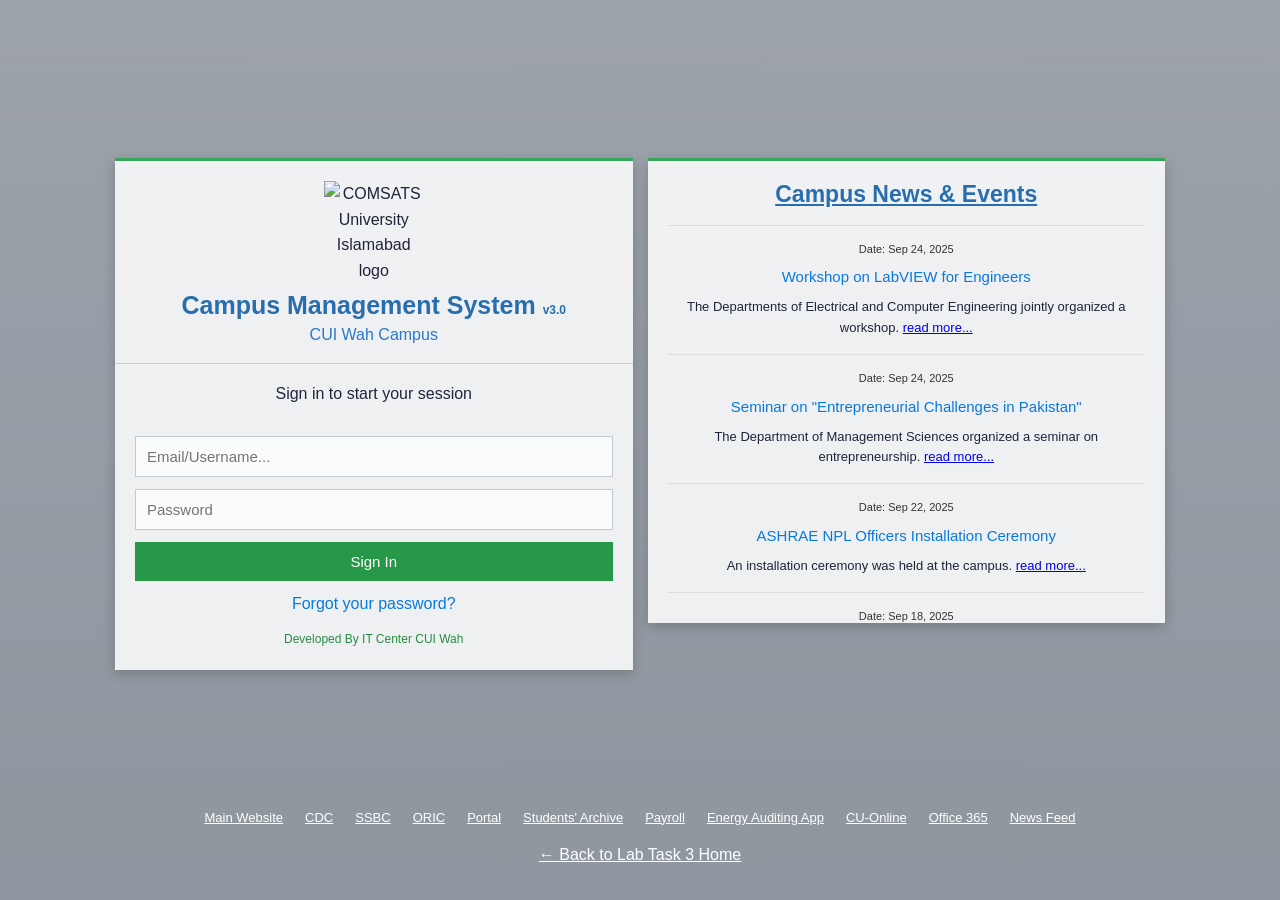
==== task1.html @ 0c9ced2b "Add files via upload" ====
<!DOCTYPE html>
<html lang="en">
<head>
    <meta charset="UTF-8">
    <meta name="viewport" content="width=device-width, initial-scale=1.0">
    <title>Campus Management System</title>
    <link rel="stylesheet" href="style.css">
    <style>
        body {
            background:
                linear-gradient(#15263a55, #15263a66),
                url("images/COMSATS-PIC.jpg")
                center / cover fixed;
            min-height: 100vh;
        }

        .campus-page {
            min-height: 100vh;
            display: flex;
            flex-direction: column;
            padding: 38px 7% 18px;
            background: #16233322;
        }

        .campus-panels {
            display: grid;
            grid-template-columns: 1fr 1fr;
            gap: 15px;
            max-width: 1050px;
            width: 100%;
            margin: 0 auto;
            flex: 1;
            align-content: center;
        }

        .campus-panel {
            background: #ffffffd9;
            border-top: 3px solid #36a65b;
            box-shadow: 0 4px 12px #0003;
            text-align: center;
            min-width: 0;
        }

        .login-panel {
            padding: 20px;
        }

        .campus-logo {
    display: block;
    width: 100px;
    height: 100px;
    object-fit: contain;
    margin: 0 auto 8px;
    border: none;
    border-radius: 0;
    background: transparent;
}
        .campus-title {
            color: #286eaf;
            font-size: 25px;
            line-height: 1.3;
        }

        .campus-subtitle {
            color: #2878cb;
            margin-bottom: 16px;
        }

        .login-heading {
            border-top: 1px solid #ccc;
            padding: 17px 0;
            margin: 0 -20px 12px;
        }

        .campus-input {
            width: 100%;
            padding: 11px;
            margin-bottom: 12px;
            border: 1px solid #c3c9d0;
            background: #ffffffb8;
            font-size: 15px;
        }

        .campus-button {
            width: 100%;
            border: 0;
            background: #269847;
            color: white;
            padding: 11px;
            font-size: 15px;
            cursor: pointer;
        }

        .campus-link {
            display: inline-block;
            color: #0879df;
            margin-top: 10px;
            text-decoration: none;
        }

        .campus-credit {
            color: #278d42;
            font-size: 12px;
            margin-top: 14px;
        }

        .news-panel {
            padding: 15px 20px;
            max-height: 465px;
            overflow-y: auto;
        }

        .news-title {
            color: #286eaf;
            font-size: 23px;
            text-decoration: underline;
            margin-bottom: 12px;
        }

        .news-item {
            padding: 9px 0 15px;
            border-top: 1px solid #ddd;
        }

        .news-date {
            font-size: 11px;
            color: #333;
        }

        .news-item h3 {
            font-size: 15px;
            font-weight: normal;
            color: #0879df;
            margin: 5px 0 8px;
        }

        .news-item p {
            font-size: 13px;
        }

        .campus-footer {
            max-width: 1050px;
            width: 100%;
            margin: 18px auto 0;
            display: flex;
            justify-content: center;
            flex-wrap: wrap;
            gap: 12px 22px;
        }

        .campus-footer a {
            color: white;
            font-size: 13px;
        }

        .back-home {
            text-align: center;
            padding: 14px;
        }

        .back-home a {
            color: white;
        }

        @media (max-width: 700px) {
            .campus-panels {
                grid-template-columns: 1fr;
            }

            .campus-page {
                padding: 20px 14px;
            }

            .campus-title {
                font-size: 21px;
            }
        }
    </style>
</head>
<body>
    <main class="campus-page">
        <section class="campus-panels">

            <div class="campus-panel login-panel">
                <img
                    src="images/COMSATS-logo.png"
                    alt="COMSATS University Islamabad logo"
                    class="campus-logo">

                <h1 class="campus-title">
                    Campus Management System
                    <small style="font-size: 12px;">v3.0</small>
                </h1>

                <p class="campus-subtitle">CUI Wah Campus</p>

                <form id="campusLogin">
                    <p class="login-heading">Sign in to start your session</p>

                    <input class="campus-input"
                           type="text"
                           placeholder="Email/Username..."
                           aria-label="Email or username"
                           required>

                    <input class="campus-input"
                           type="password"
                           placeholder="Password"
                           aria-label="Password"
                           required>

                    <button class="campus-button" type="submit">
                        Sign In
                    </button>
                </form>

                <a class="campus-link" href="#forgot">
                    Forgot your password?
                </a>

                <p class="campus-credit">Developed By IT Center CUI Wah</p>
            </div>

            <section class="campus-panel news-panel">
                <h2 class="news-title">Campus News &amp; Events</h2>

                <article class="news-item">
                    <span class="news-date">Date: Sep 24, 2025</span>
                    <h3>Workshop on LabVIEW for Engineers</h3>
                    <p>
                        The Departments of Electrical and Computer
                        Engineering jointly organized a workshop.
                        <a href="#workshop">read more...</a>
                    </p>
                </article>

                <article class="news-item">
                    <span class="news-date">Date: Sep 24, 2025</span>
                    <h3>Seminar on "Entrepreneurial Challenges in Pakistan"</h3>
                    <p>
                        The Department of Management Sciences organized
                        a seminar on entrepreneurship.
                        <a href="#seminar">read more...</a>
                    </p>
                </article>

                <article class="news-item">
                    <span class="news-date">Date: Sep 22, 2025</span>
                    <h3>ASHRAE NPL Officers Installation Ceremony</h3>
                    <p>
                        An installation ceremony was held at the campus.
                        <a href="#ceremony">read more...</a>
                    </p>
                </article>

                <article class="news-item">
                    <span class="news-date">Date: Sep 18, 2025</span>
                    <h3>Conference on Green Industrialization under CPEC</h3>
                    <p>
                        A conference focused on cooperation and
                        sustainable development.
                        <a href="#conference">read more...</a>
                    </p>
                </article>
            </section>

        </section>

        <nav class="campus-footer" aria-label="University links">
            <a href="#main">Main Website</a>
            <a href="#cdc">CDC</a>
            <a href="#ssbc">SSBC</a>
            <a href="#oric">ORIC</a>
            <a href="#portal">Portal</a>
            <a href="#archive">Students' Archive</a>
            <a href="#payroll">Payroll</a>
            <a href="#energy">Energy Auditing App</a>
            <a href="#online">CU-Online</a>
            <a href="#office">Office 365</a>
            <a href="#news">News Feed</a>
        </nav>

        <div class="back-home">
            <a href="index.html">← Back to Lab Task 3 Home</a>
        </div>
    </main>

    <script>
        document.getElementById("campusLogin").addEventListener(
            "submit", function(event) {
                event.preventDefault();
                alert("Demo login form: no account has been signed in.");
            }
        );
    </script>
</body>
</html>
---- style.css ----
* {
    margin: 0;
    padding: 0;
    box-sizing: border-box;
}

body {
    font-family: Arial, Helvetica, sans-serif;
    background: #f4f6fb;
    color: #20243a;
    line-height: 1.6;
}

.main-header {
    background: #171b35;
    color: white;
    text-align: center;
    padding: 38px 20px;
}

.main-header h1 {
    font-size: 32px;
    margin-bottom: 6px;
}

.main-header p {
    color: #c8cce0;
}

.task-container {
    max-width: 1050px;
    margin: 45px auto;
    padding: 0 22px;
}

.task-container h2 {
    font-size: 27px;
    margin-bottom: 8px;
}

.intro {
    color: #646b7e;
    margin-bottom: 25px;
}

.task-grid {
    display: grid;
    grid-template-columns: repeat(2, minmax(0, 1fr));
    gap: 22px;
}

.task-card {
    display: block;
    padding: 27px;
    border-radius: 14px;
    background: white;
    border: 1px solid #e2e6f0;
    text-decoration: none;
    color: inherit;
    transition: transform 0.2s, box-shadow 0.2s;
}

.task-card:hover {
    transform: translateY(-4px);
    box-shadow: 0 12px 28px #18234b14;
}

.task-number {
    color: #6652d9;
    font-weight: bold;
    font-size: 14px;
}

.task-card h3 {
    margin: 12px 0 8px;
    font-size: 20px;
}

.task-card p {
    color: #697087;
    margin-bottom: 18px;
}

.view-link {
    color: #5945c7;
    font-weight: bold;
}

footer {
    text-align: center;
    padding: 22px;
    color: #73798c;
    font-size: 14px;
}

@media (max-width: 650px) {
    .task-grid {
        grid-template-columns: 1fr;
    }

    .main-header h1 {
        font-size: 26px;
    }
}
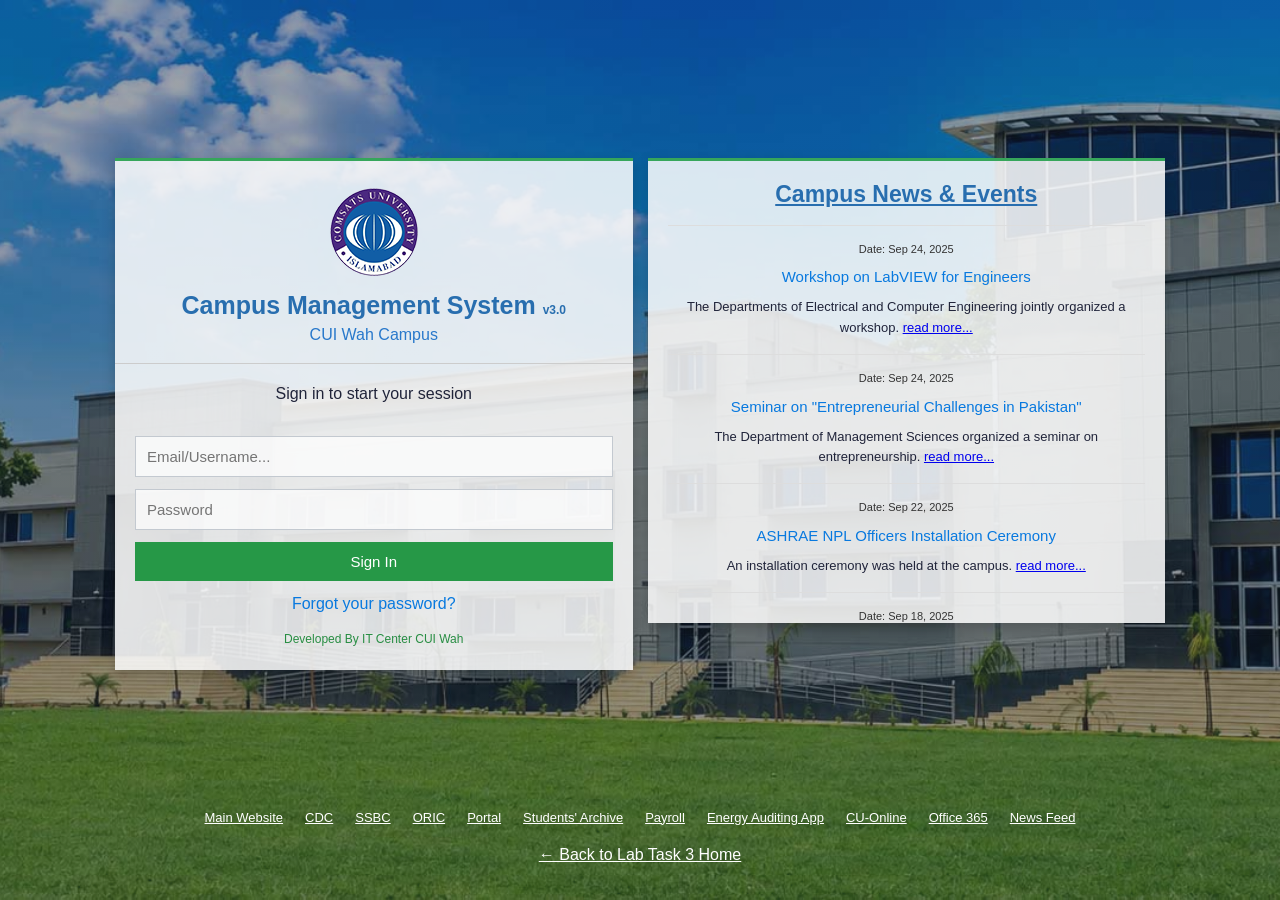
==== commit 58ab42e9: "Add Web Technologies lab project" ====
--- a/task1.html
+++ b/task1.html
@@ -1,298 +1,298 @@
-
-<!DOCTYPE html>
-<html lang="en">
-<head>
-    <meta charset="UTF-8">
-    <meta name="viewport" content="width=device-width, initial-scale=1.0">
-    <title>Campus Management System</title>
-    <link rel="stylesheet" href="style.css">
-    <style>
-        body {
-            background:
-                linear-gradient(#15263a55, #15263a66),
-                url("images/COMSATS-PIC.jpg")
-                center / cover fixed;
-            min-height: 100vh;
-        }
-
-        .campus-page {
-            min-height: 100vh;
-            display: flex;
-            flex-direction: column;
-            padding: 38px 7% 18px;
-            background: #16233322;
-        }
-
-        .campus-panels {
-            display: grid;
-            grid-template-columns: 1fr 1fr;
-            gap: 15px;
-            max-width: 1050px;
-            width: 100%;
-            margin: 0 auto;
-            flex: 1;
-            align-content: center;
-        }
-
-        .campus-panel {
-            background: #ffffffd9;
-            border-top: 3px solid #36a65b;
-            box-shadow: 0 4px 12px #0003;
-            text-align: center;
-            min-width: 0;
-        }
-
-        .login-panel {
-            padding: 20px;
-        }
-
-        .campus-logo {
-    display: block;
-    width: 100px;
-    height: 100px;
-    object-fit: contain;
-    margin: 0 auto 8px;
-    border: none;
-    border-radius: 0;
-    background: transparent;
-}
-        .campus-title {
-            color: #286eaf;
-            font-size: 25px;
-            line-height: 1.3;
-        }
-
-        .campus-subtitle {
-            color: #2878cb;
-            margin-bottom: 16px;
-        }
-
-        .login-heading {
-            border-top: 1px solid #ccc;
-            padding: 17px 0;
-            margin: 0 -20px 12px;
-        }
-
-        .campus-input {
-            width: 100%;
-            padding: 11px;
-            margin-bottom: 12px;
-            border: 1px solid #c3c9d0;
-            background: #ffffffb8;
-            font-size: 15px;
-        }
-
-        .campus-button {
-            width: 100%;
-            border: 0;
-            background: #269847;
-            color: white;
-            padding: 11px;
-            font-size: 15px;
-            cursor: pointer;
-        }
-
-        .campus-link {
-            display: inline-block;
-            color: #0879df;
-            margin-top: 10px;
-            text-decoration: none;
-        }
-
-        .campus-credit {
-            color: #278d42;
-            font-size: 12px;
-            margin-top: 14px;
-        }
-
-        .news-panel {
-            padding: 15px 20px;
-            max-height: 465px;
-            overflow-y: auto;
-        }
-
-        .news-title {
-            color: #286eaf;
-            font-size: 23px;
-            text-decoration: underline;
-            margin-bottom: 12px;
-        }
-
-        .news-item {
-            padding: 9px 0 15px;
-            border-top: 1px solid #ddd;
-        }
-
-        .news-date {
-            font-size: 11px;
-            color: #333;
-        }
-
-        .news-item h3 {
-            font-size: 15px;
-            font-weight: normal;
-            color: #0879df;
-            margin: 5px 0 8px;
-        }
-
-        .news-item p {
-            font-size: 13px;
-        }
-
-        .campus-footer {
-            max-width: 1050px;
-            width: 100%;
-            margin: 18px auto 0;
-            display: flex;
-            justify-content: center;
-            flex-wrap: wrap;
-            gap: 12px 22px;
-        }
-
-        .campus-footer a {
-            color: white;
-            font-size: 13px;
-        }
-
-        .back-home {
-            text-align: center;
-            padding: 14px;
-        }
-
-        .back-home a {
-            color: white;
-        }
-
-        @media (max-width: 700px) {
-            .campus-panels {
-                grid-template-columns: 1fr;
-            }
-
-            .campus-page {
-                padding: 20px 14px;
-            }
-
-            .campus-title {
-                font-size: 21px;
-            }
-        }
-    </style>
-</head>
-<body>
-    <main class="campus-page">
-        <section class="campus-panels">
-
-            <div class="campus-panel login-panel">
-                <img
-                    src="images/COMSATS-logo.png"
-                    alt="COMSATS University Islamabad logo"
-                    class="campus-logo">
-
-                <h1 class="campus-title">
-                    Campus Management System
-                    <small style="font-size: 12px;">v3.0</small>
-                </h1>
-
-                <p class="campus-subtitle">CUI Wah Campus</p>
-
-                <form id="campusLogin">
-                    <p class="login-heading">Sign in to start your session</p>
-
-                    <input class="campus-input"
-                           type="text"
-                           placeholder="Email/Username..."
-                           aria-label="Email or username"
-                           required>
-
-                    <input class="campus-input"
-                           type="password"
-                           placeholder="Password"
-                           aria-label="Password"
-                           required>
-
-                    <button class="campus-button" type="submit">
-                        Sign In
-                    </button>
-                </form>
-
-                <a class="campus-link" href="#forgot">
-                    Forgot your password?
-                </a>
-
-                <p class="campus-credit">Developed By IT Center CUI Wah</p>
-            </div>
-
-            <section class="campus-panel news-panel">
-                <h2 class="news-title">Campus News &amp; Events</h2>
-
-                <article class="news-item">
-                    <span class="news-date">Date: Sep 24, 2025</span>
-                    <h3>Workshop on LabVIEW for Engineers</h3>
-                    <p>
-                        The Departments of Electrical and Computer
-                        Engineering jointly organized a workshop.
-                        <a href="#workshop">read more...</a>
-                    </p>
-                </article>
-
-                <article class="news-item">
-                    <span class="news-date">Date: Sep 24, 2025</span>
-                    <h3>Seminar on "Entrepreneurial Challenges in Pakistan"</h3>
-                    <p>
-                        The Department of Management Sciences organized
-                        a seminar on entrepreneurship.
-                        <a href="#seminar">read more...</a>
-                    </p>
-                </article>
-
-                <article class="news-item">
-                    <span class="news-date">Date: Sep 22, 2025</span>
-                    <h3>ASHRAE NPL Officers Installation Ceremony</h3>
-                    <p>
-                        An installation ceremony was held at the campus.
-                        <a href="#ceremony">read more...</a>
-                    </p>
-                </article>
-
-                <article class="news-item">
-                    <span class="news-date">Date: Sep 18, 2025</span>
-                    <h3>Conference on Green Industrialization under CPEC</h3>
-                    <p>
-                        A conference focused on cooperation and
-                        sustainable development.
-                        <a href="#conference">read more...</a>
-                    </p>
-                </article>
-            </section>
-
-        </section>
-
-        <nav class="campus-footer" aria-label="University links">
-            <a href="#main">Main Website</a>
-            <a href="#cdc">CDC</a>
-            <a href="#ssbc">SSBC</a>
-            <a href="#oric">ORIC</a>
-            <a href="#portal">Portal</a>
-            <a href="#archive">Students' Archive</a>
-            <a href="#payroll">Payroll</a>
-            <a href="#energy">Energy Auditing App</a>
-            <a href="#online">CU-Online</a>
-            <a href="#office">Office 365</a>
-            <a href="#news">News Feed</a>
-        </nav>
-
-        <div class="back-home">
-            <a href="index.html">← Back to Lab Task 3 Home</a>
-        </div>
-    </main>
-
-    <script>
-        document.getElementById("campusLogin").addEventListener(
-            "submit", function(event) {
-                event.preventDefault();
-                alert("Demo login form: no account has been signed in.");
-            }
-        );
-    </script>
-</body>
-</html>
+
+<!DOCTYPE html>
+<html lang="en">
+<head>
+    <meta charset="UTF-8">
+    <meta name="viewport" content="width=device-width, initial-scale=1.0">
+    <title>Campus Management System</title>
+    <link rel="stylesheet" href="style.css">
+    <style>
+        body {
+            background:
+                linear-gradient(#15263a55, #15263a66),
+                url("images/COMSATS-PIC.jpg")
+                center / cover fixed;
+            min-height: 100vh;
+        }
+
+        .campus-page {
+            min-height: 100vh;
+            display: flex;
+            flex-direction: column;
+            padding: 38px 7% 18px;
+            background: #16233322;
+        }
+
+        .campus-panels {
+            display: grid;
+            grid-template-columns: 1fr 1fr;
+            gap: 15px;
+            max-width: 1050px;
+            width: 100%;
+            margin: 0 auto;
+            flex: 1;
+            align-content: center;
+        }
+
+        .campus-panel {
+            background: #ffffffd9;
+            border-top: 3px solid #36a65b;
+            box-shadow: 0 4px 12px #0003;
+            text-align: center;
+            min-width: 0;
+        }
+
+        .login-panel {
+            padding: 20px;
+        }
+
+        .campus-logo {
+    display: block;
+    width: 100px;
+    height: 100px;
+    object-fit: contain;
+    margin: 0 auto 8px;
+    border: none;
+    border-radius: 0;
+    background: transparent;
+}
+        .campus-title {
+            color: #286eaf;
+            font-size: 25px;
+            line-height: 1.3;
+        }
+
+        .campus-subtitle {
+            color: #2878cb;
+            margin-bottom: 16px;
+        }
+
+        .login-heading {
+            border-top: 1px solid #ccc;
+            padding: 17px 0;
+            margin: 0 -20px 12px;
+        }
+
+        .campus-input {
+            width: 100%;
+            padding: 11px;
+            margin-bottom: 12px;
+            border: 1px solid #c3c9d0;
+            background: #ffffffb8;
+            font-size: 15px;
+        }
+
+        .campus-button {
+            width: 100%;
+            border: 0;
+            background: #269847;
+            color: white;
+            padding: 11px;
+            font-size: 15px;
+            cursor: pointer;
+        }
+
+        .campus-link {
+            display: inline-block;
+            color: #0879df;
+            margin-top: 10px;
+            text-decoration: none;
+        }
+
+        .campus-credit {
+            color: #278d42;
+            font-size: 12px;
+            margin-top: 14px;
+        }
+
+        .news-panel {
+            padding: 15px 20px;
+            max-height: 465px;
+            overflow-y: auto;
+        }
+
+        .news-title {
+            color: #286eaf;
+            font-size: 23px;
+            text-decoration: underline;
+            margin-bottom: 12px;
+        }
+
+        .news-item {
+            padding: 9px 0 15px;
+            border-top: 1px solid #ddd;
+        }
+
+        .news-date {
+            font-size: 11px;
+            color: #333;
+        }
+
+        .news-item h3 {
+            font-size: 15px;
+            font-weight: normal;
+            color: #0879df;
+            margin: 5px 0 8px;
+        }
+
+        .news-item p {
+            font-size: 13px;
+        }
+
+        .campus-footer {
+            max-width: 1050px;
+            width: 100%;
+            margin: 18px auto 0;
+            display: flex;
+            justify-content: center;
+            flex-wrap: wrap;
+            gap: 12px 22px;
+        }
+
+        .campus-footer a {
+            color: white;
+            font-size: 13px;
+        }
+
+        .back-home {
+            text-align: center;
+            padding: 14px;
+        }
+
+        .back-home a {
+            color: white;
+        }
+
+        @media (max-width: 700px) {
+            .campus-panels {
+                grid-template-columns: 1fr;
+            }
+
+            .campus-page {
+                padding: 20px 14px;
+            }
+
+            .campus-title {
+                font-size: 21px;
+            }
+        }
+    </style>
+</head>
+<body>
+    <main class="campus-page">
+        <section class="campus-panels">
+
+            <div class="campus-panel login-panel">
+                <img
+                    src="images/COMSATS-logo.png"
+                    alt="COMSATS University Islamabad logo"
+                    class="campus-logo">
+
+                <h1 class="campus-title">
+                    Campus Management System
+                    <small style="font-size: 12px;">v3.0</small>
+                </h1>
+
+                <p class="campus-subtitle">CUI Wah Campus</p>
+
+                <form id="campusLogin">
+                    <p class="login-heading">Sign in to start your session</p>
+
+                    <input class="campus-input"
+                           type="text"
+                           placeholder="Email/Username..."
+                           aria-label="Email or username"
+                           required>
+
+                    <input class="campus-input"
+                           type="password"
+                           placeholder="Password"
+                           aria-label="Password"
+                           required>
+
+                    <button class="campus-button" type="submit">
+                        Sign In
+                    </button>
+                </form>
+
+                <a class="campus-link" href="#forgot">
+                    Forgot your password?
+                </a>
+
+                <p class="campus-credit">Developed By IT Center CUI Wah</p>
+            </div>
+
+            <section class="campus-panel news-panel">
+                <h2 class="news-title">Campus News &amp; Events</h2>
+
+                <article class="news-item">
+                    <span class="news-date">Date: Sep 24, 2025</span>
+                    <h3>Workshop on LabVIEW for Engineers</h3>
+                    <p>
+                        The Departments of Electrical and Computer
+                        Engineering jointly organized a workshop.
+                        <a href="#workshop">read more...</a>
+                    </p>
+                </article>
+
+                <article class="news-item">
+                    <span class="news-date">Date: Sep 24, 2025</span>
+                    <h3>Seminar on "Entrepreneurial Challenges in Pakistan"</h3>
+                    <p>
+                        The Department of Management Sciences organized
+                        a seminar on entrepreneurship.
+                        <a href="#seminar">read more...</a>
+                    </p>
+                </article>
+
+                <article class="news-item">
+                    <span class="news-date">Date: Sep 22, 2025</span>
+                    <h3>ASHRAE NPL Officers Installation Ceremony</h3>
+                    <p>
+                        An installation ceremony was held at the campus.
+                        <a href="#ceremony">read more...</a>
+                    </p>
+                </article>
+
+                <article class="news-item">
+                    <span class="news-date">Date: Sep 18, 2025</span>
+                    <h3>Conference on Green Industrialization under CPEC</h3>
+                    <p>
+                        A conference focused on cooperation and
+                        sustainable development.
+                        <a href="#conference">read more...</a>
+                    </p>
+                </article>
+            </section>
+
+        </section>
+
+        <nav class="campus-footer" aria-label="University links">
+            <a href="#main">Main Website</a>
+            <a href="#cdc">CDC</a>
+            <a href="#ssbc">SSBC</a>
+            <a href="#oric">ORIC</a>
+            <a href="#portal">Portal</a>
+            <a href="#archive">Students' Archive</a>
+            <a href="#payroll">Payroll</a>
+            <a href="#energy">Energy Auditing App</a>
+            <a href="#online">CU-Online</a>
+            <a href="#office">Office 365</a>
+            <a href="#news">News Feed</a>
+        </nav>
+
+        <div class="back-home">
+            <a href="index.html">← Back to Lab Task 3 Home</a>
+        </div>
+    </main>
+
+    <script>
+        document.getElementById("campusLogin").addEventListener(
+            "submit", function(event) {
+                event.preventDefault();
+                alert("Demo login form: no account has been signed in.");
+            }
+        );
+    </script>
+</body>
+</html>
--- a/style.css
+++ b/style.css
@@ -1,105 +1,105 @@
-
-* {
-    margin: 0;
-    padding: 0;
-    box-sizing: border-box;
-}
-
-body {
-    font-family: Arial, Helvetica, sans-serif;
-    background: #f4f6fb;
-    color: #20243a;
-    line-height: 1.6;
-}
-
-.main-header {
-    background: #171b35;
-    color: white;
-    text-align: center;
-    padding: 38px 20px;
-}
-
-.main-header h1 {
-    font-size: 32px;
-    margin-bottom: 6px;
-}
-
-.main-header p {
-    color: #c8cce0;
-}
-
-.task-container {
-    max-width: 1050px;
-    margin: 45px auto;
-    padding: 0 22px;
-}
-
-.task-container h2 {
-    font-size: 27px;
-    margin-bottom: 8px;
-}
-
-.intro {
-    color: #646b7e;
-    margin-bottom: 25px;
-}
-
-.task-grid {
-    display: grid;
-    grid-template-columns: repeat(2, minmax(0, 1fr));
-    gap: 22px;
-}
-
-.task-card {
-    display: block;
-    padding: 27px;
-    border-radius: 14px;
-    background: white;
-    border: 1px solid #e2e6f0;
-    text-decoration: none;
-    color: inherit;
-    transition: transform 0.2s, box-shadow 0.2s;
-}
-
-.task-card:hover {
-    transform: translateY(-4px);
-    box-shadow: 0 12px 28px #18234b14;
-}
-
-.task-number {
-    color: #6652d9;
-    font-weight: bold;
-    font-size: 14px;
-}
-
-.task-card h3 {
-    margin: 12px 0 8px;
-    font-size: 20px;
-}
-
-.task-card p {
-    color: #697087;
-    margin-bottom: 18px;
-}
-
-.view-link {
-    color: #5945c7;
-    font-weight: bold;
-}
-
-footer {
-    text-align: center;
-    padding: 22px;
-    color: #73798c;
-    font-size: 14px;
-}
-
-@media (max-width: 650px) {
-    .task-grid {
-        grid-template-columns: 1fr;
-    }
-
-    .main-header h1 {
-        font-size: 26px;
-    }
-}
+
+* {
+    margin: 0;
+    padding: 0;
+    box-sizing: border-box;
+}
+
+body {
+    font-family: Arial, Helvetica, sans-serif;
+    background: #f4f6fb;
+    color: #20243a;
+    line-height: 1.6;
+}
+
+.main-header {
+    background: #171b35;
+    color: white;
+    text-align: center;
+    padding: 38px 20px;
+}
+
+.main-header h1 {
+    font-size: 32px;
+    margin-bottom: 6px;
+}
+
+.main-header p {
+    color: #c8cce0;
+}
+
+.task-container {
+    max-width: 1050px;
+    margin: 45px auto;
+    padding: 0 22px;
+}
+
+.task-container h2 {
+    font-size: 27px;
+    margin-bottom: 8px;
+}
+
+.intro {
+    color: #646b7e;
+    margin-bottom: 25px;
+}
+
+.task-grid {
+    display: grid;
+    grid-template-columns: repeat(2, minmax(0, 1fr));
+    gap: 22px;
+}
+
+.task-card {
+    display: block;
+    padding: 27px;
+    border-radius: 14px;
+    background: white;
+    border: 1px solid #e2e6f0;
+    text-decoration: none;
+    color: inherit;
+    transition: transform 0.2s, box-shadow 0.2s;
+}
+
+.task-card:hover {
+    transform: translateY(-4px);
+    box-shadow: 0 12px 28px #18234b14;
+}
+
+.task-number {
+    color: #6652d9;
+    font-weight: bold;
+    font-size: 14px;
+}
+
+.task-card h3 {
+    margin: 12px 0 8px;
+    font-size: 20px;
+}
+
+.task-card p {
+    color: #697087;
+    margin-bottom: 18px;
+}
+
+.view-link {
+    color: #5945c7;
+    font-weight: bold;
+}
+
+footer {
+    text-align: center;
+    padding: 22px;
+    color: #73798c;
+    font-size: 14px;
+}
+
+@media (max-width: 650px) {
+    .task-grid {
+        grid-template-columns: 1fr;
+    }
+
+    .main-header h1 {
+        font-size: 26px;
+    }
+}
